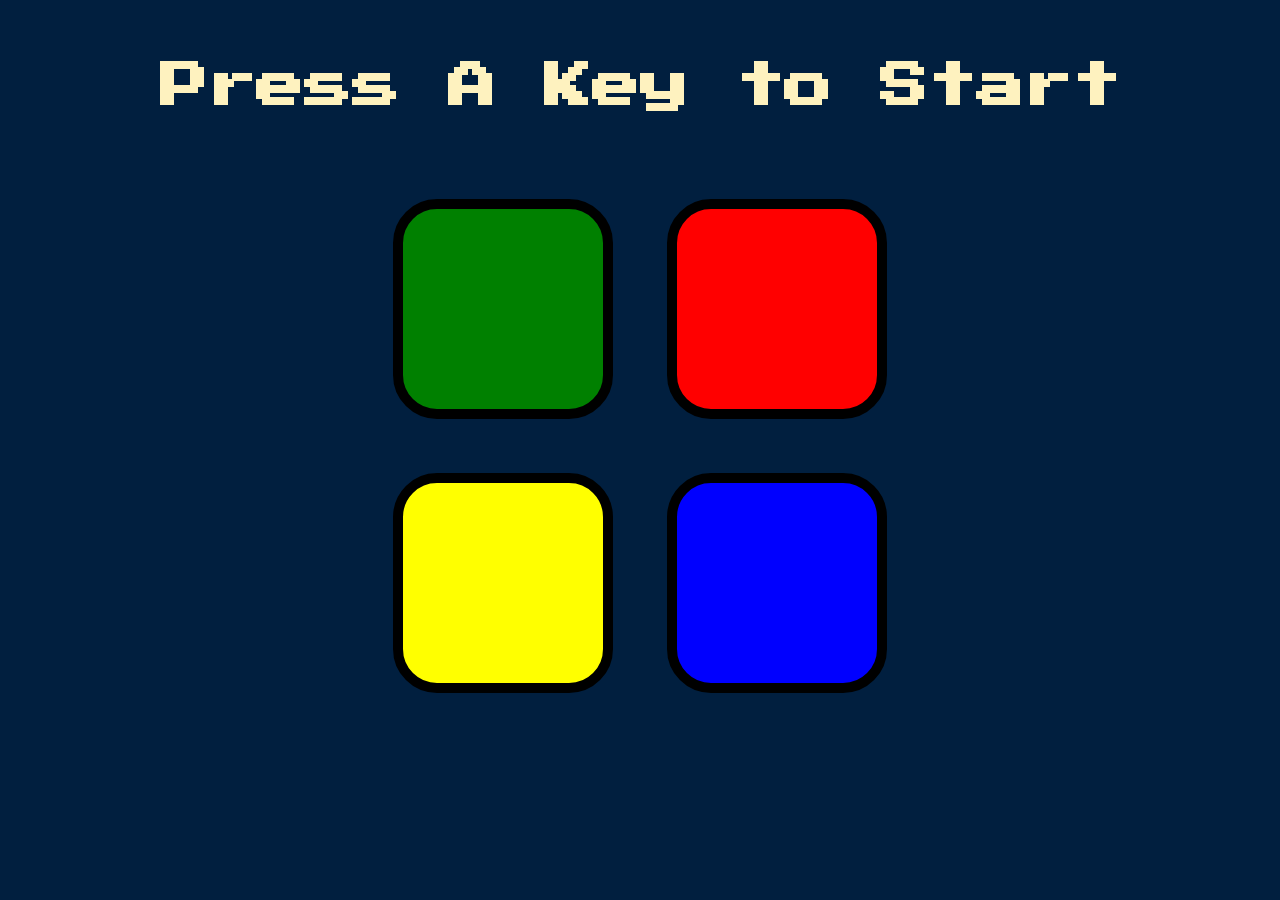
==== ailin-review/index.html @ 4b747527 "PR solo para review" ====
<!DOCTYPE html>
<html lang="en" dir="ltr">

<head>
  <meta charset="utf-8">
  <title>Simon</title>
  <link rel="stylesheet" href="styles.css">
  <link href="https://fonts.googleapis.com/css?family=Press+Start+2P" rel="stylesheet">
</head>

<body>
  <h1 id="level-title">Press A Key to Start</h1>
  <div class="container">
    <div class="row">

      <div type="button" id="green" class="btn green">

      </div>

      <div type="button" id="red" class="btn red">

      </div>
    </div>

    <div class="row">

      <div type="button" id="yellow" class="btn yellow">

      </div>
      <div type="button" id="blue" class="btn blue">

      </div>

    </div>

  </div>

  <script src="https://ajax.googleapis.com/ajax/libs/jquery/3.5.1/jquery.min.js"></script>
  <script src="index.js" charset="utf-8"></script>
</body>

</html>
---- ailin-review/styles.css ----
body {
  text-align: center;
  background-color: #011f3f;
}

#level-title {
  font-family: 'Press Start 2P', cursive;
  font-size: 3rem;
  margin: 5%;
  color: #fef2bf;
}

.container {
  display: block;
  width: 50%;
  margin: auto;
}

.btn {
  margin: 25px;
  display: inline-block;
  height: 200px;
  width: 200px;
  border: 10px solid black;
  border-radius: 20%;
}

.game-over {
  background-color: red;
  opacity: 0.8;
}

.red {
  background-color: red;
}

.green {
  background-color: green;
}

.blue {
  background-color: blue;
}

.yellow {
  background-color: yellow;
}

.button-to-press {
  -webkit-animation: fadein 0.5s;
     -moz-animation: fadein 0.5s;
      -ms-animation: fadein 0.5s;
       -o-animation: fadein 0.5s;
          animation: fadein 0.5s;
}

@keyframes fadein {
  from { opacity: 0; }
  to { opacity: 1; }
}

@-webkit-keyframes fadein {
  from { opacity: 0; }
  to { opacity: 1; }
}

@-moz-keyframes fadein {
  from { opacity: 0; }
  to { opacity: 1; }
}

@-ms-keyframes fadein {
  from { opacity: 0; }
  to { opacity: 1; }
}

@-o-keyframes fadein {
  from { opacity: 0; }
  to { opacity: 1; }
}

.pressed {
  box-shadow: 0 0 20px white;
  background-color: grey;
}
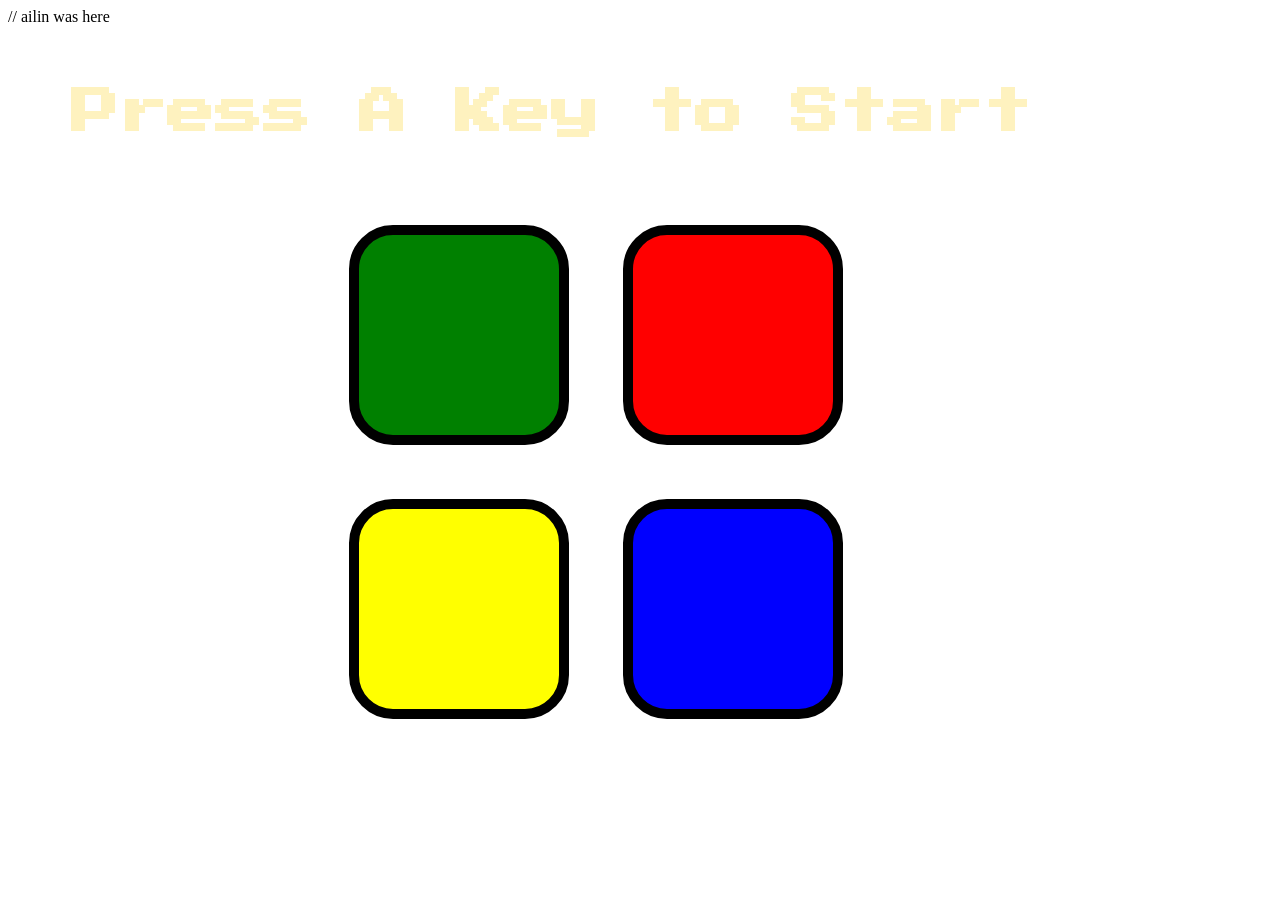
==== commit 0020f630: "commenting files" ====
--- a/ailin-review/index.html
+++ b/ailin-review/index.html
@@ -1,3 +1,4 @@
+// ailin was here
 <!DOCTYPE html>
 <html lang="en" dir="ltr">
 
--- a/ailin-review/styles.css
+++ b/ailin-review/styles.css
@@ -1,3 +1,4 @@
+// ailin was here
 body {
   text-align: center;
   background-color: #011f3f;
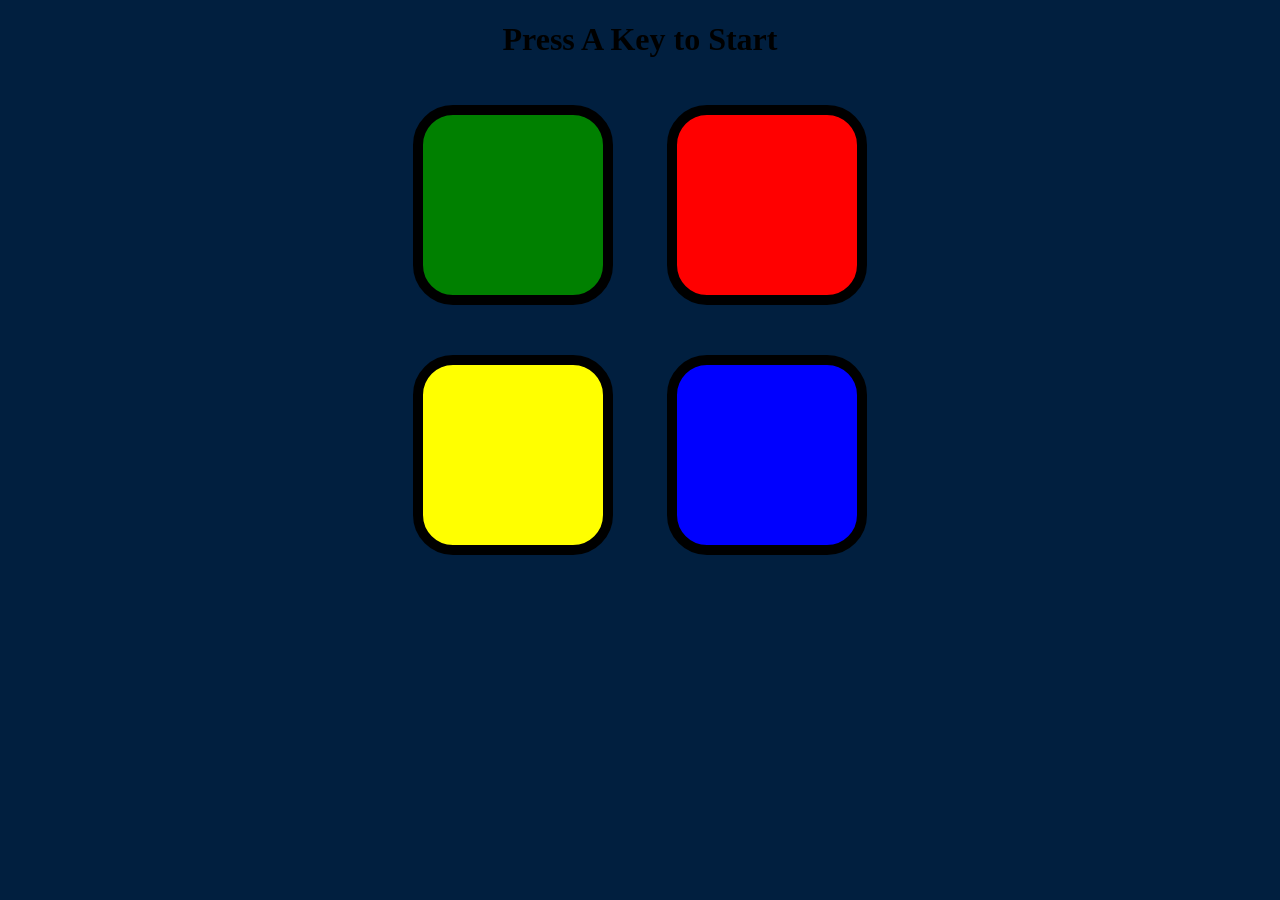
==== commit f08f623d: "Reviewed code" ====
--- a/ailin-review/index.html
+++ b/ailin-review/index.html
@@ -1,4 +1,3 @@
-// ailin was here
 <!DOCTYPE html>
 <html lang="en" dir="ltr">
 
@@ -13,27 +12,14 @@
   <h1 id="level-title">Press A Key to Start</h1>
   <div class="container">
     <div class="row">
-
-      <div type="button" id="green" class="btn green">
-
-      </div>
-
-      <div type="button" id="red" class="btn red">
-
-      </div>
+      <button type="button" id="green" class="btn green"></button>
+      <button type="button" id="red" class="btn red"></button>
     </div>
 
     <div class="row">
-
-      <div type="button" id="yellow" class="btn yellow">
-
-      </div>
-      <div type="button" id="blue" class="btn blue">
-
-      </div>
-
+      <button type="button" id="yellow" class="btn yellow"></button>
+      <button type="button" id="blue" class="btn blue"></button>
     </div>
-
   </div>
 
   <script src="https://ajax.googleapis.com/ajax/libs/jquery/3.5.1/jquery.min.js"></script>
--- a/ailin-review/styles.css
+++ b/ailin-review/styles.css
@@ -1,9 +1,9 @@
-// ailin was here
 body {
   text-align: center;
   background-color: #011f3f;
 }
 
+// No es recomendado estilizar ids, yo le pondria una clase a este elemento
 #level-title {
   font-family: 'Press Start 2P', cursive;
   font-size: 3rem;
@@ -11,6 +11,7 @@
   color: #fef2bf;
 }
 
+// En estos dias hablamos de flex :) El layout se puede simplificar
 .container {
   display: block;
   width: 50%;
@@ -22,65 +23,44 @@
   display: inline-block;
   height: 200px;
   width: 200px;
-  border: 10px solid black;
+  border: 10px solid #000;
   border-radius: 20%;
 }
 
 .game-over {
-  background-color: red;
+  background-color: #ff0000; 
   opacity: 0.8;
 }
 
 .red {
-  background-color: red;
+  background-color: #ff0000;
 }
 
 .green {
-  background-color: green;
+  background-color: green; // hexadecimal porfis
 }
 
 .blue {
-  background-color: blue;
+  background-color: blue; // hex
 }
 
 .yellow {
-  background-color: yellow;
+  background-color: yellow; // hex
 }
 
+// escribir todo esto lo evitarias con autoprefixer!
 .button-to-press {
-  -webkit-animation: fadein 0.5s;
-     -moz-animation: fadein 0.5s;
-      -ms-animation: fadein 0.5s;
-       -o-animation: fadein 0.5s;
-          animation: fadein 0.5s;
-}
-
-@keyframes fadein {
-  from { opacity: 0; }
-  to { opacity: 1; }
-}
-
-@-webkit-keyframes fadein {
-  from { opacity: 0; }
-  to { opacity: 1; }
-}
-
-@-moz-keyframes fadein {
-  from { opacity: 0; }
-  to { opacity: 1; }
-}
-
-@-ms-keyframes fadein {
-  from { opacity: 0; }
-  to { opacity: 1; }
-}
-
-@-o-keyframes fadein {
-  from { opacity: 0; }
-  to { opacity: 1; }
+  animation: fadein .5s;
 }
 
 .pressed {
   box-shadow: 0 0 20px white;
   background-color: grey;
 }
+
+// los keyframes siempre van al final!
+// escribir todo esto lo evitarias con autoprefixer!
+@keyframes fadein {
+  from { opacity: 0; }
+  to { opacity: 1; }
+}
